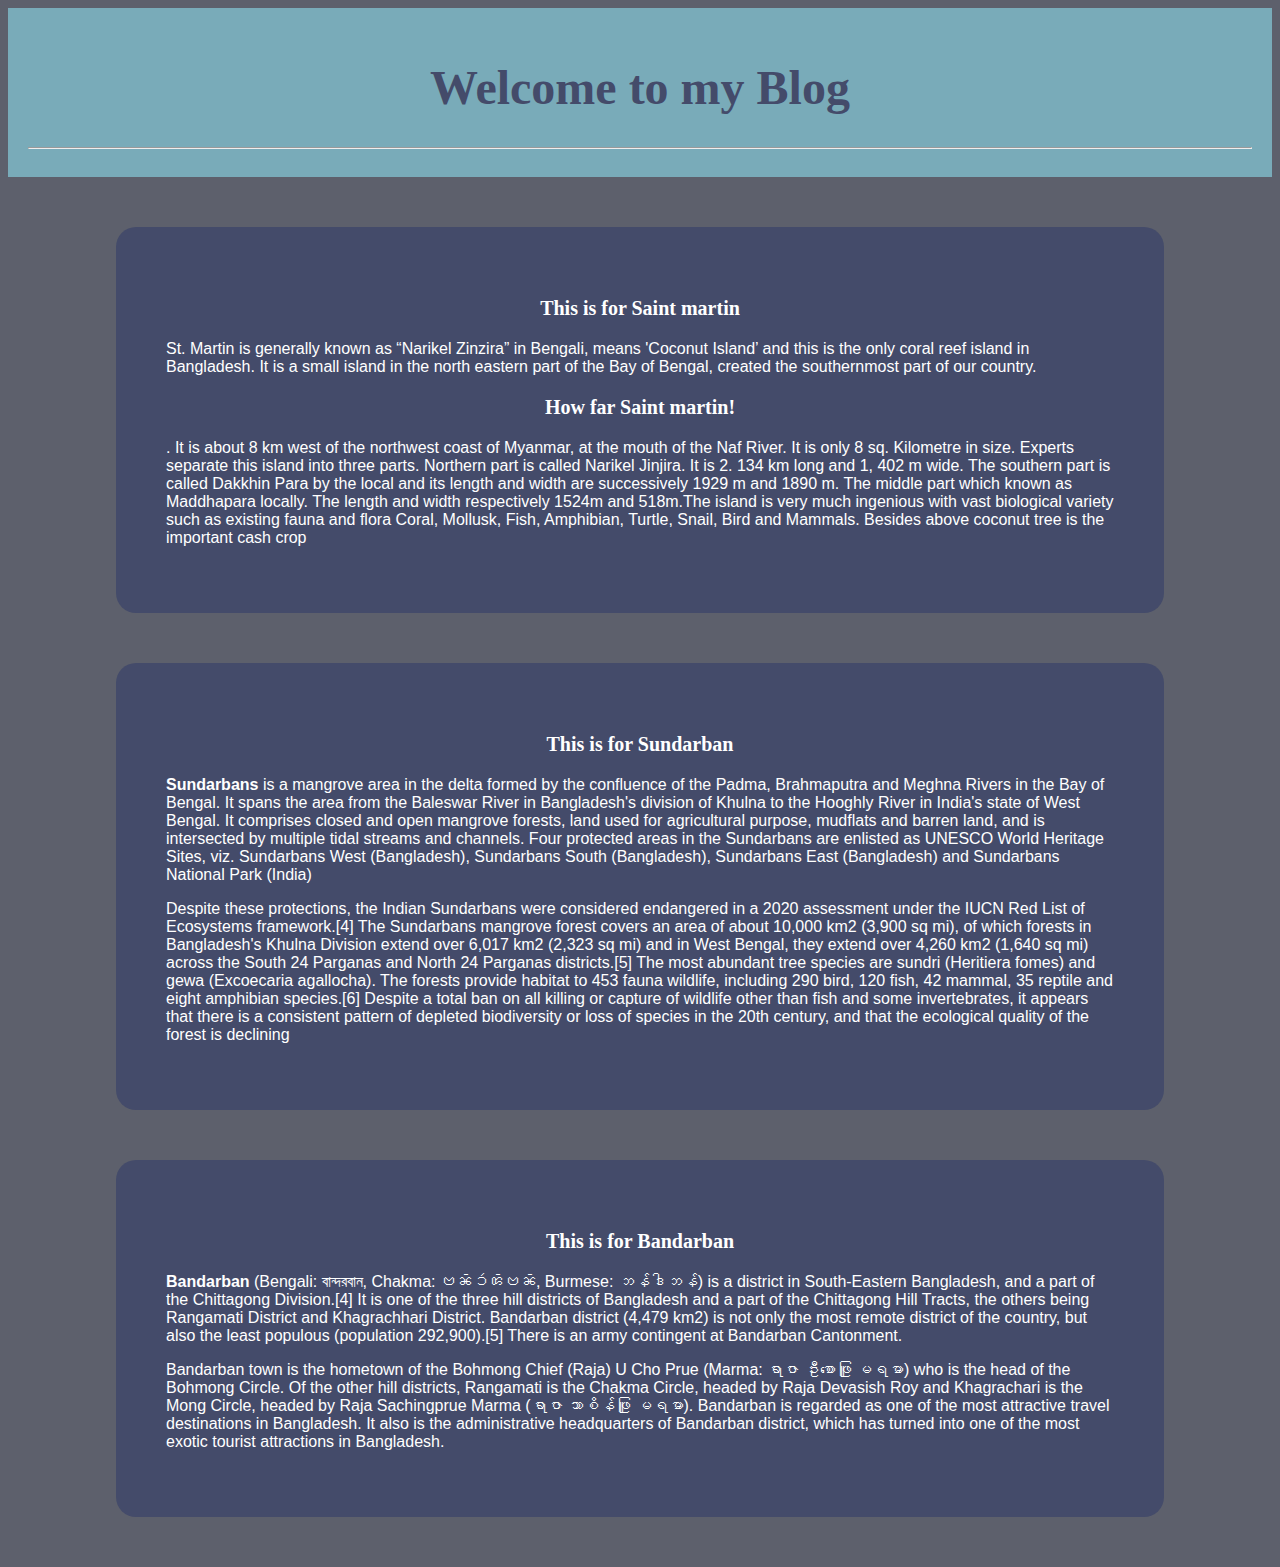
==== index.html @ a58d8399 "web day 2" ====
<!DOCTYPE html>
<html lang="en">
<head>
    <meta charset="UTF-8">
    <meta http-equiv="X-UA-Compatible" content="IE=edge">
    <meta name="viewport" content="width=device-width, initial-scale=1.0">
    <title>This is my second website</title>
    <link rel="stylesheet" href="css/style.css">
</head>
<body>
    <div id="header">
        <h1>Welcome to my Blog</h1><hr>
    </div>
    <div class="same-desing mt">
        <h3>This is for Saint martin</h3>
        <p>St. Martin is generally known as “Narikel Zinzira” in Bengali, means 'Coconut Island’ and this is the only coral reef island in Bangladesh. It is a small island in the north eastern part of the Bay of Bengal, created the southernmost part of our country.</p>
        <h3>How far Saint martin!</h3>
        <p>. It is about 8 km west of the northwest coast of Myanmar, at the mouth of the Naf River. It is only 8 sq. Kilometre in size. Experts separate this island into three parts. Northern part is called Narikel Jinjira. It is 2. 134 km long and 1, 402 m wide. The southern part is called Dakkhin Para by the local and its length and width are successively 1929 m and 1890 m. The middle part which known as Maddhapara locally. The length and width respectively 1524m and 518m.The island is very much ingenious with vast biological variety such as existing fauna and flora Coral, Mollusk, Fish, Amphibian, Turtle, Snail, Bird and Mammals. Besides above coconut tree is the important cash crop</p>
    </div>
    <div class="same-desing">
        <h3>This is for Sundarban</h3>
        <p><strong>Sundarbans</strong> is a mangrove area in the delta formed by the confluence of the Padma, Brahmaputra and Meghna Rivers in the Bay of Bengal. It spans the area from the Baleswar River in Bangladesh's division of Khulna to the Hooghly River in India's state of West Bengal. It comprises closed and open mangrove forests, land used for agricultural purpose, mudflats and barren land, and is intersected by multiple tidal streams and channels. Four protected areas in the Sundarbans are enlisted as UNESCO World Heritage Sites, viz. Sundarbans West (Bangladesh), Sundarbans South (Bangladesh), Sundarbans East (Bangladesh) and Sundarbans National Park (India)</p>

        <p>Despite these protections, the Indian Sundarbans were considered endangered in a 2020 assessment under the IUCN Red List of Ecosystems framework.[4] The Sundarbans mangrove forest covers an area of about 10,000 km2 (3,900 sq mi), of which forests in Bangladesh's Khulna Division extend over 6,017 km2 (2,323 sq mi) and in West Bengal, they extend over 4,260 km2 (1,640 sq mi) across the South 24 Parganas and North 24 Parganas districts.[5] The most abundant tree species are sundri (Heritiera fomes) and gewa (Excoecaria agallocha). The forests provide habitat to 453 fauna wildlife, including 290 bird, 120 fish, 42 mammal, 35 reptile and eight amphibian species.[6] Despite a total ban on all killing or capture of wildlife other than fish and some invertebrates, it appears that there is a consistent pattern of depleted biodiversity or loss of species in the 20th century, and that the ecological quality of the forest is declining</p>
    </div>
    <div class="same-desing">
        <h3>This is for Bandarban</h3>
        <p><strong>Bandarban</strong> (Bengali: বান্দরবান, Chakma: 𑄝𑄚𑄴𑄘𑄧𑄢𑄴𑄝𑄚𑄴, Burmese: ဘန်ဒါဘန်) is a district in South-Eastern Bangladesh, and a part of the Chittagong Division.[4] It is one of the three hill districts of Bangladesh and a part of the Chittagong Hill Tracts, the others being Rangamati District and Khagrachhari District. Bandarban district (4,479 km2) is not only the most remote district of the country, but also the least populous (population 292,900).[5] There is an army contingent at Bandarban Cantonment.</p>
        <p>Bandarban town is the hometown of the Bohmong Chief (Raja) U Cho Prue (Marma: ရာဇာ ဦးစောဖြူ မရမာ) who is the head of the Bohmong Circle. Of the other hill districts, Rangamati is the Chakma Circle, headed by Raja Devasish Roy and Khagrachari is the Mong Circle, headed by Raja Sachingprue Marma (ရာဇာ သာစိန်ဖြူ မရမာ). Bandarban is regarded as one of the most attractive travel destinations in Bangladesh. It also is the administrative headquarters of Bandarban district, which has turned into one of the most exotic tourist attractions in Bangladesh.</p>
    </div>
</body>
</html>
---- css/style.css ----
#header{
    background-color: #79abb9;
    padding: 20px;
}
h1{
    text-align: center;
    font-size: 3em;
    font-weight: 700;
    color: #444b6a;
}
.same-desing{
    background-color: #444b6a;
    padding: 50px;
    margin: 0 auto 50px;
    border-radius: 20px;
    width: 75%;
}
.mt{
    margin-top: 50px;
}
p{
    color: #fff;
    font-size: 16px;
    font-family: Verdana, Geneva, Tahoma, sans-serif
}
h3{
    text-align: center;
    color: #fff;
    font-size: 20px;
}
body{
    background: #5d606c;
}
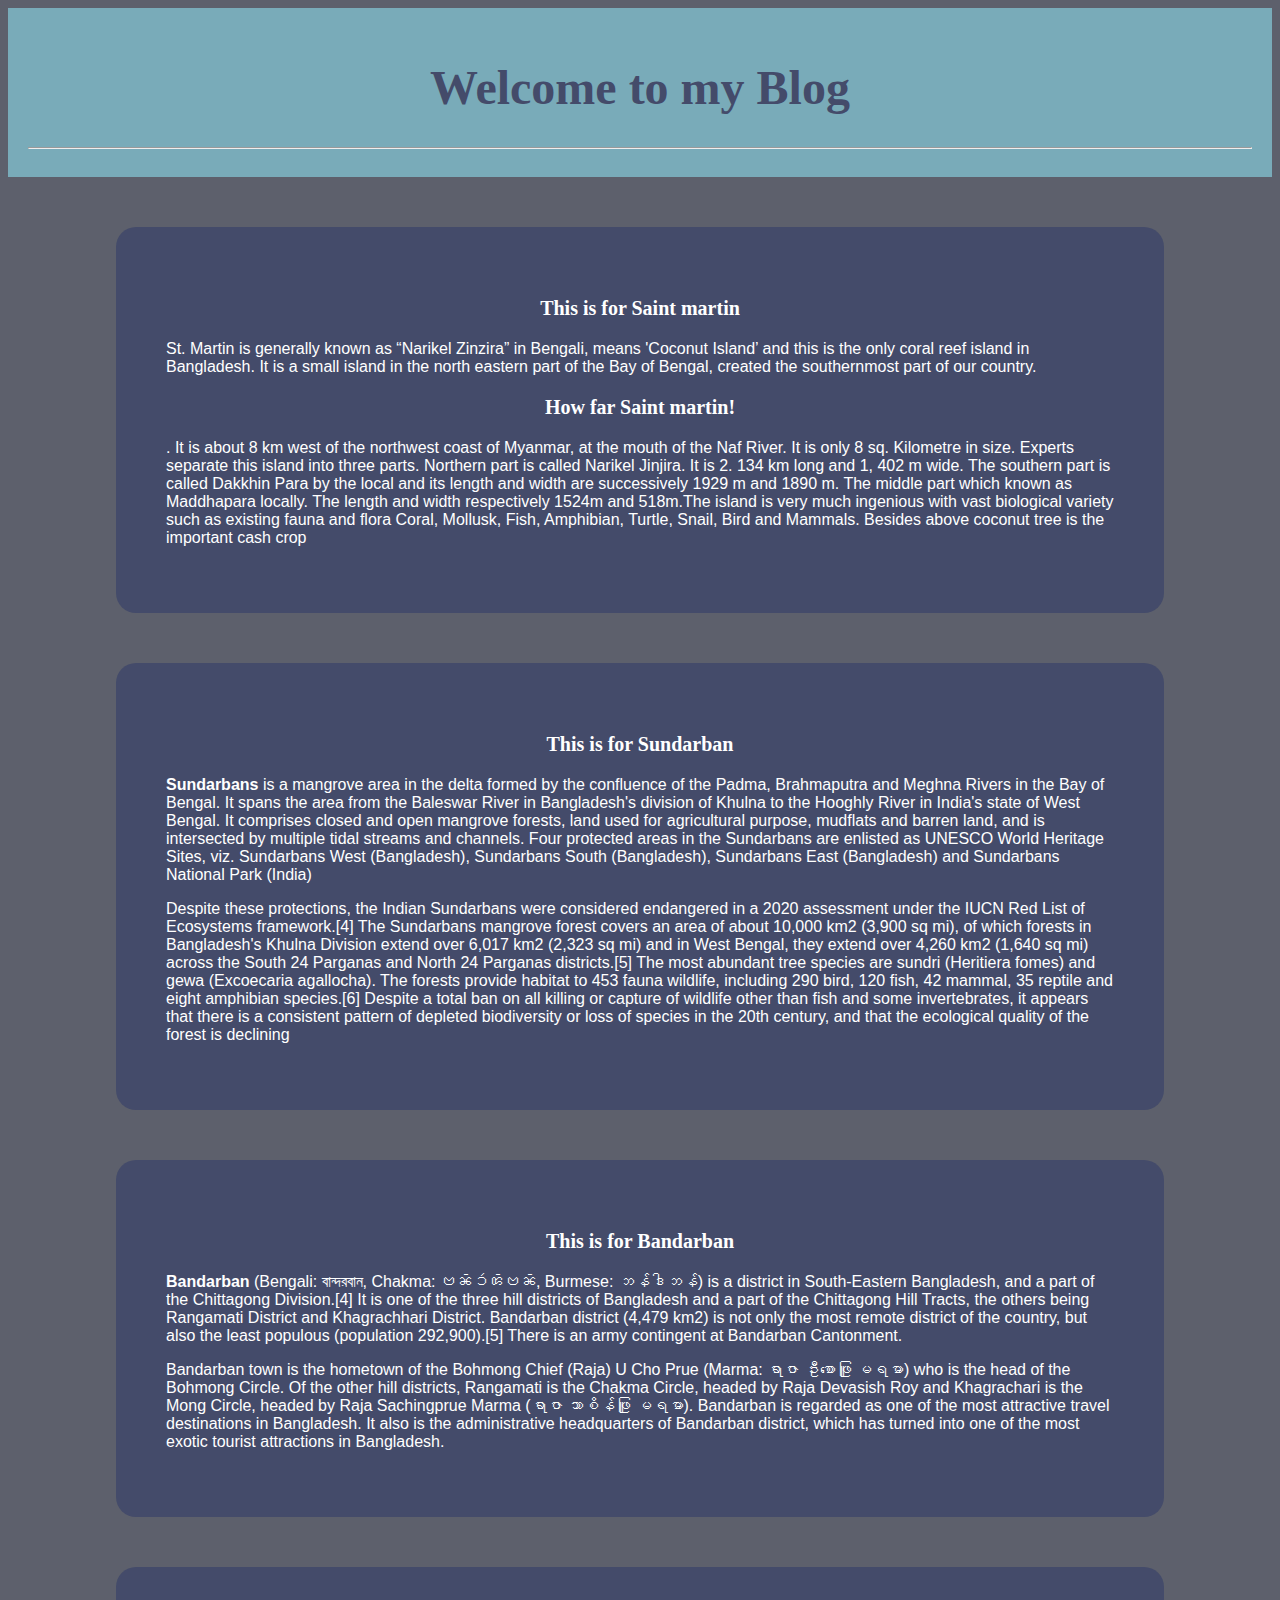
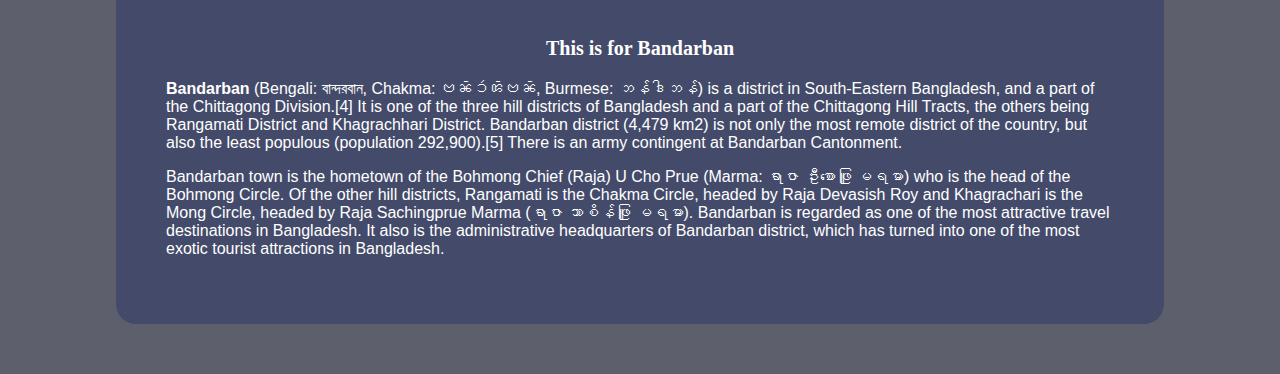
==== commit 615bb52c: "added" ====
--- a/index.html
+++ b/index.html
@@ -28,5 +28,10 @@
         <p><strong>Bandarban</strong> (Bengali: বান্দরবান, Chakma: 𑄝𑄚𑄴𑄘𑄧𑄢𑄴𑄝𑄚𑄴, Burmese: ဘန်ဒါဘန်) is a district in South-Eastern Bangladesh, and a part of the Chittagong Division.[4] It is one of the three hill districts of Bangladesh and a part of the Chittagong Hill Tracts, the others being Rangamati District and Khagrachhari District. Bandarban district (4,479 km2) is not only the most remote district of the country, but also the least populous (population 292,900).[5] There is an army contingent at Bandarban Cantonment.</p>
         <p>Bandarban town is the hometown of the Bohmong Chief (Raja) U Cho Prue (Marma: ရာဇာ ဦးစောဖြူ မရမာ) who is the head of the Bohmong Circle. Of the other hill districts, Rangamati is the Chakma Circle, headed by Raja Devasish Roy and Khagrachari is the Mong Circle, headed by Raja Sachingprue Marma (ရာဇာ သာစိန်ဖြူ မရမာ). Bandarban is regarded as one of the most attractive travel destinations in Bangladesh. It also is the administrative headquarters of Bandarban district, which has turned into one of the most exotic tourist attractions in Bangladesh.</p>
     </div>
+    <div class="same-desing">
+        <h3>This is for Bandarban</h3>
+        <p><strong>Bandarban</strong> (Bengali: বান্দরবান, Chakma: 𑄝𑄚𑄴𑄘𑄧𑄢𑄴𑄝𑄚𑄴, Burmese: ဘန်ဒါဘန်) is a district in South-Eastern Bangladesh, and a part of the Chittagong Division.[4] It is one of the three hill districts of Bangladesh and a part of the Chittagong Hill Tracts, the others being Rangamati District and Khagrachhari District. Bandarban district (4,479 km2) is not only the most remote district of the country, but also the least populous (population 292,900).[5] There is an army contingent at Bandarban Cantonment.</p>
+        <p>Bandarban town is the hometown of the Bohmong Chief (Raja) U Cho Prue (Marma: ရာဇာ ဦးစောဖြူ မရမာ) who is the head of the Bohmong Circle. Of the other hill districts, Rangamati is the Chakma Circle, headed by Raja Devasish Roy and Khagrachari is the Mong Circle, headed by Raja Sachingprue Marma (ရာဇာ သာစိန်ဖြူ မရမာ). Bandarban is regarded as one of the most attractive travel destinations in Bangladesh. It also is the administrative headquarters of Bandarban district, which has turned into one of the most exotic tourist attractions in Bangladesh.</p>
+    </div>
 </body>
 </html>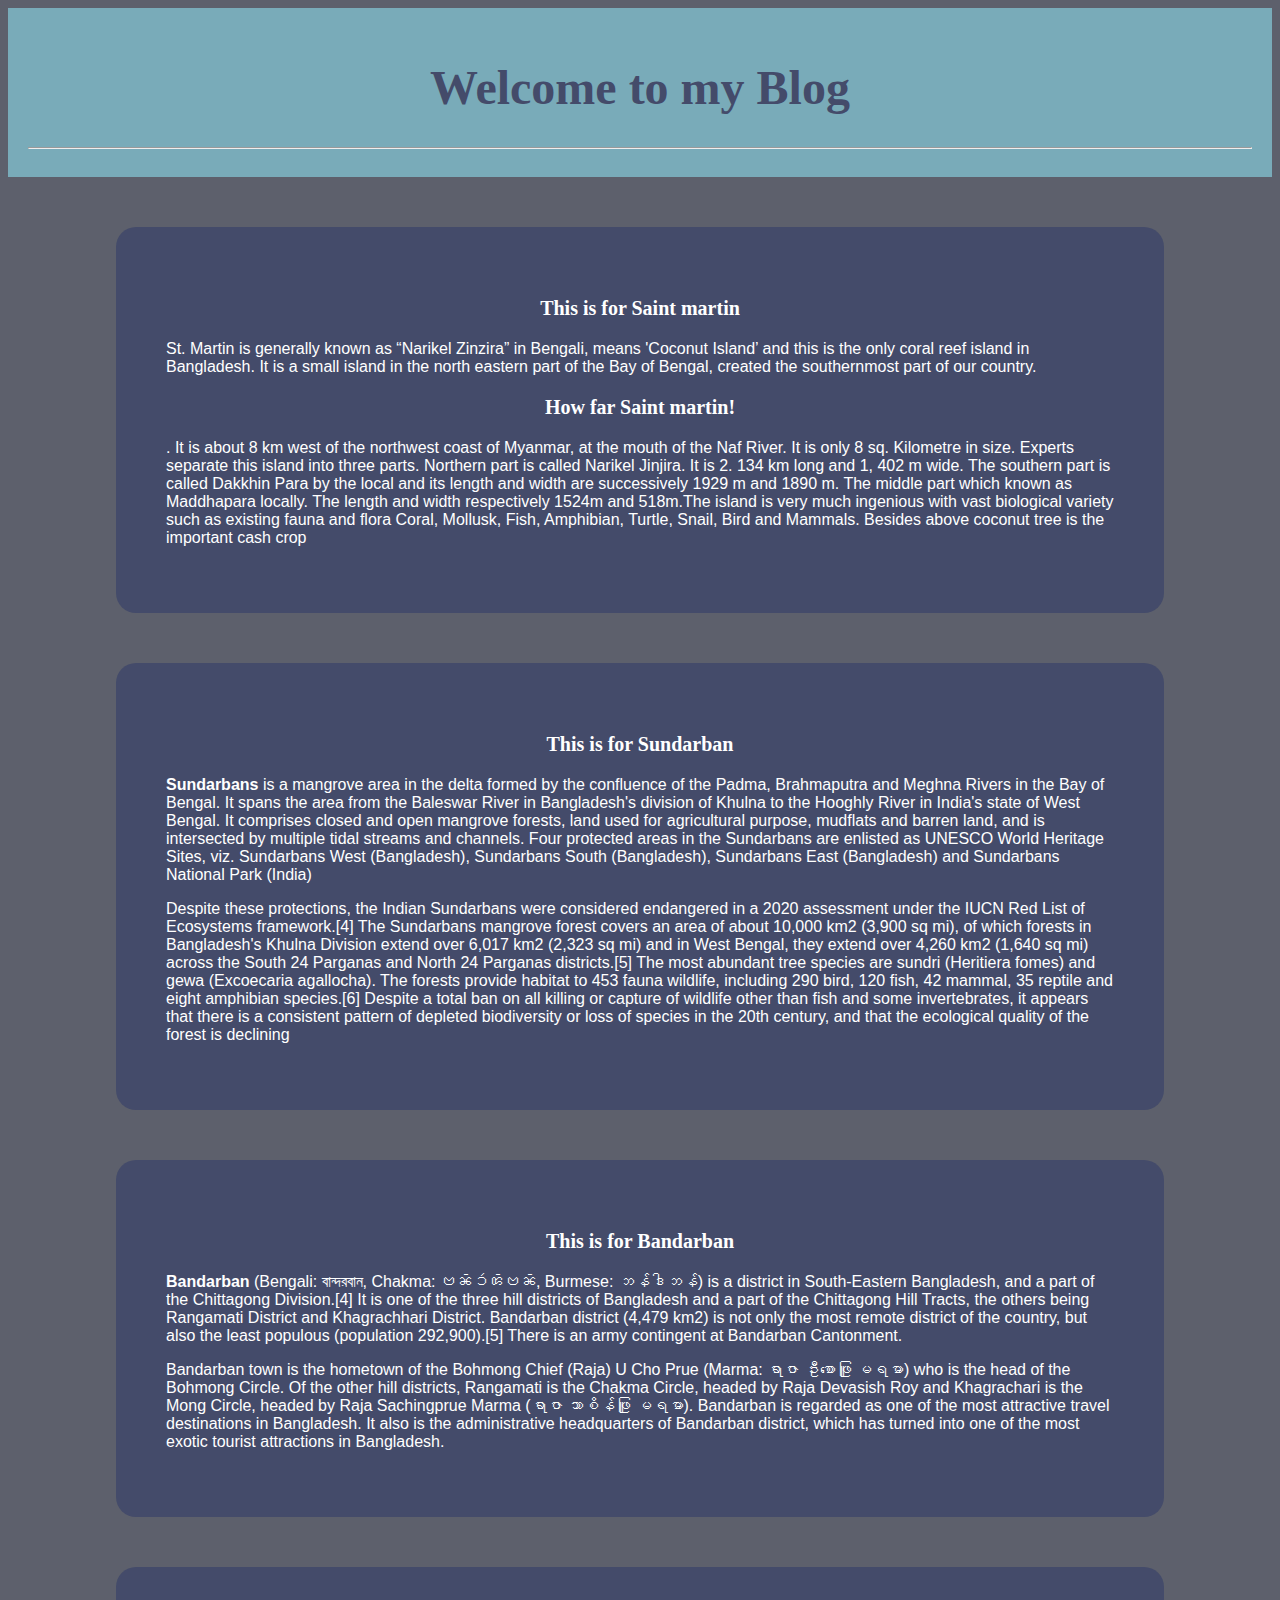
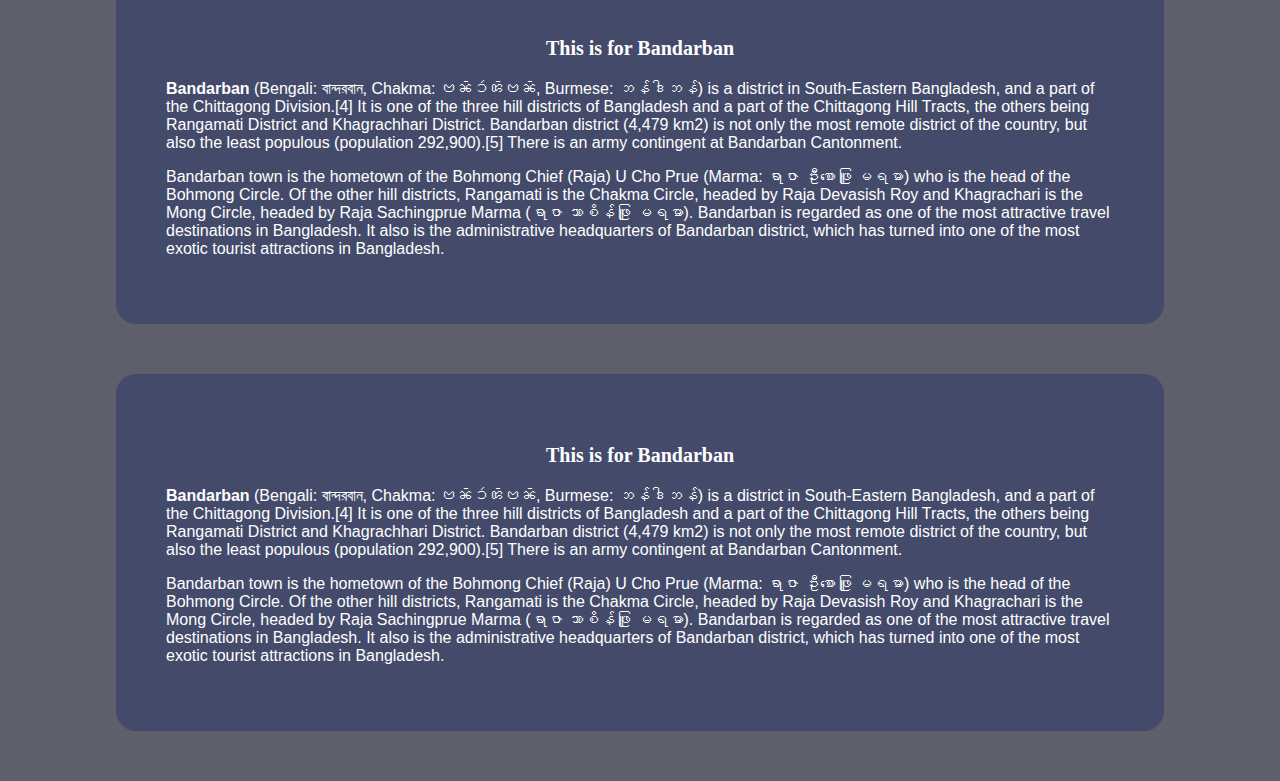
==== commit 4bc7dada: "Update index.html" ====
--- a/index.html
+++ b/index.html
@@ -33,5 +33,10 @@
         <p><strong>Bandarban</strong> (Bengali: বান্দরবান, Chakma: 𑄝𑄚𑄴𑄘𑄧𑄢𑄴𑄝𑄚𑄴, Burmese: ဘန်ဒါဘန်) is a district in South-Eastern Bangladesh, and a part of the Chittagong Division.[4] It is one of the three hill districts of Bangladesh and a part of the Chittagong Hill Tracts, the others being Rangamati District and Khagrachhari District. Bandarban district (4,479 km2) is not only the most remote district of the country, but also the least populous (population 292,900).[5] There is an army contingent at Bandarban Cantonment.</p>
         <p>Bandarban town is the hometown of the Bohmong Chief (Raja) U Cho Prue (Marma: ရာဇာ ဦးစောဖြူ မရမာ) who is the head of the Bohmong Circle. Of the other hill districts, Rangamati is the Chakma Circle, headed by Raja Devasish Roy and Khagrachari is the Mong Circle, headed by Raja Sachingprue Marma (ရာဇာ သာစိန်ဖြူ မရမာ). Bandarban is regarded as one of the most attractive travel destinations in Bangladesh. It also is the administrative headquarters of Bandarban district, which has turned into one of the most exotic tourist attractions in Bangladesh.</p>
     </div>
+    <div class="same-desing">
+        <h3>This is for Bandarban</h3>
+        <p><strong>Bandarban</strong> (Bengali: বান্দরবান, Chakma: 𑄝𑄚𑄴𑄘𑄧𑄢𑄴𑄝𑄚𑄴, Burmese: ဘန်ဒါဘန်) is a district in South-Eastern Bangladesh, and a part of the Chittagong Division.[4] It is one of the three hill districts of Bangladesh and a part of the Chittagong Hill Tracts, the others being Rangamati District and Khagrachhari District. Bandarban district (4,479 km2) is not only the most remote district of the country, but also the least populous (population 292,900).[5] There is an army contingent at Bandarban Cantonment.</p>
+        <p>Bandarban town is the hometown of the Bohmong Chief (Raja) U Cho Prue (Marma: ရာဇာ ဦးစောဖြူ မရမာ) who is the head of the Bohmong Circle. Of the other hill districts, Rangamati is the Chakma Circle, headed by Raja Devasish Roy and Khagrachari is the Mong Circle, headed by Raja Sachingprue Marma (ရာဇာ သာစိန်ဖြူ မရမာ). Bandarban is regarded as one of the most attractive travel destinations in Bangladesh. It also is the administrative headquarters of Bandarban district, which has turned into one of the most exotic tourist attractions in Bangladesh.</p>
+    </div>
 </body>
-</html>+</html>
